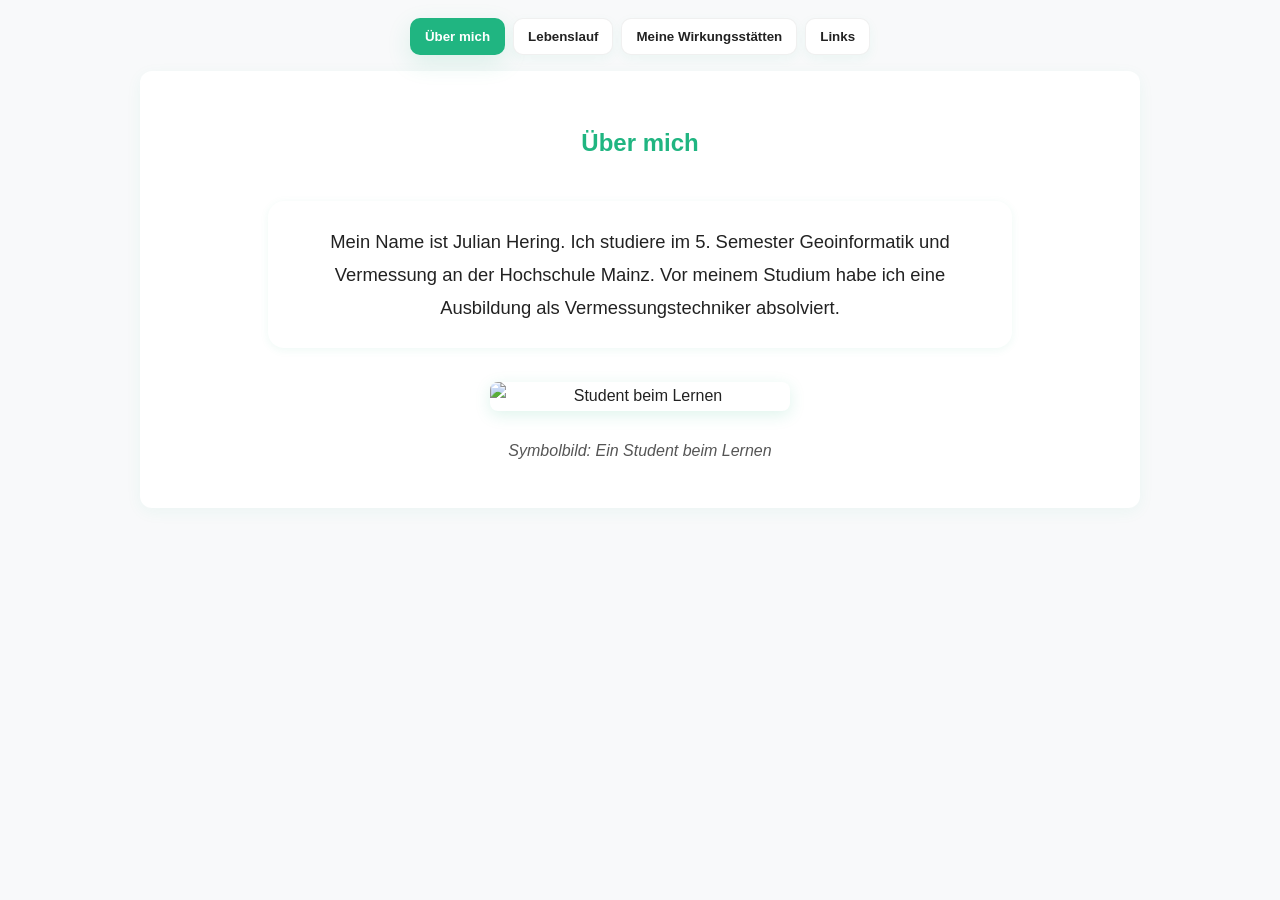
==== index.html @ b3e1459e "4th" ====
<!DOCTYPE html>
<html lang="de">
<head>
    <meta charset="UTF-8">
    <meta name="viewport" content="width=device-width, initial-scale=1.0">
    <title>Intro über Julian Hering</title>
    <style>
        body {
            font-family: 'Segoe UI', Arial, sans-serif;
            background: #f8f9fa;
            color: #222;
            margin: 0;
            padding: 0 10px;
            line-height: 1.8;
        }
        h1, h2 {
            color: #20b581;
            text-align: center;
            margin-top: 32px;
            margin-bottom: 18px;
        }
        table {
            background: #fff;
            margin: 28px auto;
            width: 100%;
            max-width: 700px;
            box-shadow: 0 4px 16px rgba(32,181,129,0.10);
            border-radius: 12px;
            overflow: hidden;
        }
        th, td {
            padding: 16px 12px;
            text-align: left;
            border-bottom: 1px solid #e9ecef;
        }
        th {
            background: #e9f7f2;
            color: #20b581;
        }
        tr:hover td {
            background: #f0faf7;
        }
        img {
            box-shadow: 0 4px 16px rgba(32,181,129,0.15);
            border-radius: 12px;
        }
        figcaption {
            margin-top: 10px;
            font-size: 1em;
        }
        .gallery {
            display: flex;
            justify-content: space-around;
            flex-wrap: wrap;
            gap: 32px;
            margin-top: 32px;
        }
        .gallery figure {
            text-align: center;
            width: 30%;
            min-width: 220px;
            margin: 0;
        }
        .gallery img {
            box-shadow: 0 4px 16px rgba(32,181,129,0.18);
            border-radius: 16px;
        }

        /* TABBED LAYOUT */
        .tabs { max-width: 1000px; margin: 18px auto 36px auto; }
        .tab-buttons { display:flex; gap:8px; justify-content:center; margin-bottom:16px; flex-wrap:wrap; }
        .tab-buttons button {
            background: #fff; color: #222; border: 1px solid rgba(0,0,0,0.06); padding:10px 14px; border-radius:10px; cursor:pointer; font-weight:600;
            box-shadow: 0 4px 12px rgba(32,181,129,0.06);
        }
        .tab-buttons button.active {
            background: var(--accent, #20b581); color:#fff; border-color: transparent; box-shadow: 0 8px 24px rgba(32,181,129,0.14);
        }
        .tab-panel { display:none; background: #fff; padding:18px; border-radius:12px; box-shadow: 0 4px 16px rgba(32,181,129,0.06); }
        .tab-panel.active { display:block; }

        /* small adjustments for panels to match existing layout */
        .panel-intro { text-align:center; }
        .panel-intro p { display:inline-block; max-width:680px; }

        @media (max-width:720px) {
            .tabs { margin:10px; }
            .tab-buttons { gap:6px; }
            .gallery {
                flex-direction: column;
                align-items: center;
            }
            .gallery figure {
                width: 95%;
                margin-bottom: 28px;
            }
            table {
                font-size: 1em;
            }
        }
    </style>
    <!-- Leaflet CSS & JS -->
    <link rel="stylesheet" href="https://unpkg.com/leaflet@1.9.4/dist/leaflet.css" />
    <script src="https://unpkg.com/leaflet@1.9.4/dist/leaflet.js"></script>
</head>
<body>
    <!-- Tab navigation -->
    <div class="tabs" id="site-tabs">
        <div class="tab-buttons" role="tablist" aria-label="Seitenbereiche">
            <button role="tab" data-tab="about" class="active" aria-selected="true">Über mich</button>
            <button role="tab" data-tab="cv" aria-selected="false">Lebenslauf</button>
            <button role="tab" data-tab="works" aria-selected="false">Meine Wirkungsstätten</button>
            <button role="tab" data-tab="links" aria-selected="false">Links</button>
        </div>

        <section id="about" class="tab-panel active" role="tabpanel" aria-hidden="false">
            <h1>Über mich</h1>
            <div class="panel-intro" style="display:flex; justify-content:center; align-items:center; margin-bottom:24px; flex-direction:column; gap:16px;">
                <p style="max-width:680px; text-align:center; font-size:1.15em; background:#fff; padding:24px 32px; border-radius:16px; box-shadow:0 2px 8px rgba(32,181,129,0.08); color:#222;">Mein Name ist Julian Hering. Ich studiere im 5. Semester Geoinformatik und Vermessung an der Hochschule Mainz. Vor meinem Studium habe ich eine Ausbildung als Vermessungstechniker absolviert.</p>
                <img src="https://images.unsplash.com/photo-1513258496099-48168024aec0?auto=format&fit=crop&w=600&q=80" alt="Student beim Lernen" style="max-width:300px; width:100%; border-radius:8px;">
                <figcaption style="text-align:center; font-style:italic; color:#555;">Symbolbild: Ein Student beim Lernen</figcaption>
            </div>
        </section>

        <section id="cv" class="tab-panel" role="tabpanel" aria-hidden="true">
            <h2>Lebenslauf</h2>
            <table border="1" style="border-collapse: collapse; width: 100%;">
                <tr>
                    <th>Jahr</th>
                    <th>Station</th>
                    <th>Beschreibung</th>
                </tr>
                <tr>
                    <td>2018–2021</td>
                    <td>Ausbildung</td>
                    <td>Vermessungstechniker</td>
                </tr>
                <tr>
                    <td>2021–2023</td>
                    <td>Berufserfahrung</td>
                    <td>Vermessungstechniker</td>
                </tr>
                <tr>
                    <td>2023–heute</td>
                    <td>Studium</td>
                    <td>Geoinformatik und Vermessung, HS Mainz</td>
                </tr>
            </table>
        </section>

        <section id="works" class="tab-panel" role="tabpanel" aria-hidden="true">
            <h2>Meine Wirkungsstätten</h2>
            <div class="gallery" style="margin-top:12px;">
                <figure>
                    <div id="map-trier" style="height:180px; width:100%; border-radius:16px;"></div>
                    <figcaption style="font-style:italic; color:#555;">BBS GuT Trier</figcaption>
                </figure>
                <figure>
                    <div id="map-ak" style="height:180px; width:100%; border-radius:16px;"></div>
                    <figcaption style="font-style:italic; color:#555;">Vermessungsbüro Wassermann</figcaption>
                </figure>
                <figure>
                    <div id="map-mainz" style="height:180px; width:100%; border-radius:16px;"></div>
                    <figcaption style="font-style:italic; color:#555;">HS Mainz Standort Campus</figcaption>
                </figure>
            </div>
        </section>

        <section id="links" class="tab-panel" role="tabpanel" aria-hidden="true">
            <h2>Links</h2>
            <ul style="max-width:700px; margin:0 auto 0 auto; background:#fff; padding:20px 28px; border-radius:12px; box-shadow:0 2px 8px rgba(32,181,129,0.08);">
                <li><a href="https://unsplash.com/photos/1513258496099-48168024aec0" target="_blank" style="color:#20b581;">Symbolbild Student (Unsplash)</a></li>
                <li><a href="https://www.openstreetmap.org/" target="_blank" style="color:#20b581;">Kartenausschnitte: OpenStreetMap</a></li>
                <li><a href="https://staticmap.openstreetmap.de/" target="_blank" style="color:#20b581;">OpenStreetMap Static Maps</a></li>
            </ul>
        </section>
    </div>

    <!-- Leaflet maps will be initialized lazily when the 'works' tab is shown -->
    <script>
        (function(){
            const tabs = document.querySelectorAll('.tab-buttons [role="tab"]');
            const panels = document.querySelectorAll('.tab-panel');
            let mapsInited = false;

            function activateTab(name){
                tabs.forEach(btn => {
                    const isActive = btn.dataset.tab === name;
                    btn.classList.toggle('active', isActive);
                    btn.setAttribute('aria-selected', isActive ? 'true' : 'false');
                });
                panels.forEach(p => {
                    const isActive = p.id === name;
                    p.classList.toggle('active', isActive);
                    p.setAttribute('aria-hidden', isActive ? 'false' : 'true');
                });

                // lazy init maps when works tab activated
                if (name === 'works' && !mapsInited) {
                    mapsInited = true;
                    initMaps();
                }
            }

            tabs.forEach(btn => {
                btn.addEventListener('click', () => {
                    activateTab(btn.dataset.tab);
                    try { localStorage.setItem('active-tab', btn.dataset.tab); } catch(e){}
                });
            });

            // restore last tab
            const last = localStorage.getItem('active-tab');
            if (last) activateTab(last);

            // Map initialization moved here so Leaflet renders correctly when container visible
            function initMaps(){
                // Trier
                const mapTrier = L.map('map-trier').setView([49.749992, 6.637143], 13);
                L.tileLayer('https://{s}.tile.openstreetmap.org/{z}/{x}/{y}.png', {
                    maxZoom: 19,
                    attribution: '© OpenStreetMap'
                }).addTo(mapTrier);
                L.marker([49.749992, 6.637143]).addTo(mapTrier);

                // Altenkirchen
                const mapAK = L.map('map-ak').setView([50.688889, 7.648611], 13);
                L.tileLayer('https://{s}.tile.openstreetmap.org/{z}/{x}/{y}.png', {
                    maxZoom: 19,
                    attribution: '© OpenStreetMap'
                }).addTo(mapAK);
                L.marker([50.688889, 7.648611]).addTo(mapAK);

                // Mainz
                const mapMainz = L.map('map-mainz').setView([49.9935, 8.2478], 13);
                L.tileLayer('https://{s}.tile.openstreetmap.org/{z}/{x}/{y}.png', {
                    maxZoom: 19,
                    attribution: '© OpenStreetMap'
                }).addTo(mapMainz);
                L.marker([49.9935, 8.2478]).addTo(mapMainz);

                // ensure proper sizing after slight delay
                setTimeout(() => {
                    try { mapTrier.invalidateSize(); mapAK.invalidateSize(); mapMainz.invalidateSize(); } catch(e){}
                }, 300);
            }
        })();
    </script>
</body>
</html>
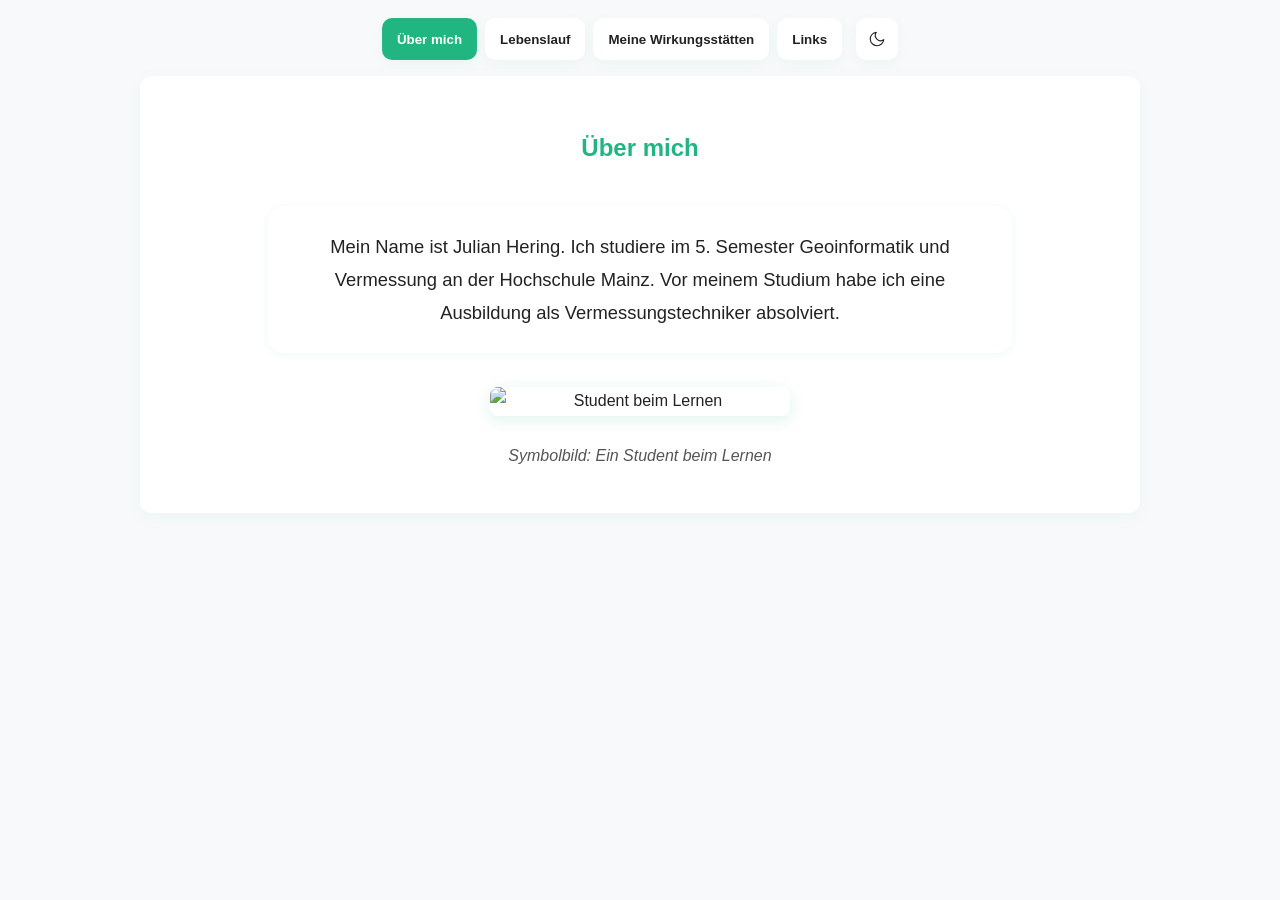
==== commit 0e885088: "5th" ====
--- a/index.html
+++ b/index.html
@@ -73,9 +73,12 @@
             background: #fff; color: #222; border: 1px solid rgba(0,0,0,0.06); padding:10px 14px; border-radius:10px; cursor:pointer; font-weight:600;
             box-shadow: 0 4px 12px rgba(32,181,129,0.06);
         }
-        .tab-buttons button.active {
-            background: var(--accent, #20b581); color:#fff; border-color: transparent; box-shadow: 0 8px 24px rgba(32,181,129,0.14);
-        }
+        /* small theme-toggle inside the tab bar */
+        .tab-buttons #theme-toggle {
+            width:42px; height:42px; display:inline-flex; align-items:center; justify-content:center; padding:6px; border-radius:10px;
+            background:#fff; border:1px solid rgba(0,0,0,0.06); cursor:pointer; margin-left:6px;
+        }
+        .tab-buttons #theme-toggle svg { width:18px; height:18px; display:block; }
         .tab-panel { display:none; background: #fff; padding:18px; border-radius:12px; box-shadow: 0 4px 16px rgba(32,181,129,0.06); }
         .tab-panel.active { display:block; }
 
@@ -111,6 +114,10 @@
             <button role="tab" data-tab="cv" aria-selected="false">Lebenslauf</button>
             <button role="tab" data-tab="works" aria-selected="false">Meine Wirkungsstätten</button>
             <button role="tab" data-tab="links" aria-selected="false">Links</button>
+            <!-- Theme toggle in the tab bar -->
+            <button id="theme-toggle" title="Dark/Light Mode" aria-pressed="false" aria-label="Design wechseln">
+                <!-- icon set by JS -->
+            </button>
         </div>
 
         <section id="about" class="tab-panel active" role="tabpanel" aria-hidden="false">
@@ -246,5 +253,59 @@
             }
         })();
     </script>
+
+    <!-- Theme toggle script -->
+    <script>
+        (function(){
+            const toggle = document.getElementById('theme-toggle');
+            if (!toggle) return;
+
+            const sunSVG = '<svg viewBox="0 0 24 24" fill="none" stroke="currentColor" xmlns="http://www.w3.org/2000/svg" aria-hidden="true"><circle cx="12" cy="12" r="3" stroke-width="1.5" stroke-linecap="round" stroke-linejoin="round"></circle><path d="M12 2v2M12 20v2M4.93 4.93l1.41 1.41M17.66 17.66l1.41 1.41M2 12h2M20 12h2M4.93 19.07l1.41-1.41M17.66 6.34l1.41-1.41" stroke-width="1.4" stroke-linecap="round" stroke-linejoin="round"></path></svg>';
+            const moonSVG = '<svg viewBox="0 0 24 24" fill="none" stroke="currentColor" xmlns="http://www.w3.org/2000/svg" aria-hidden="true"><path d="M21 12.79A9 9 0 1111.21 3 7 7 0 0021 12.79z" stroke-width="1.5" stroke-linecap="round" stroke-linejoin="round"></path></svg>';
+
+            function applyTheme(theme){
+                if (theme === 'dark'){
+                    document.documentElement.classList.add('dark-theme');
+                    toggle.innerHTML = sunSVG; // show sun to switch to light
+                    toggle.setAttribute('aria-pressed','true');
+                } else {
+                    document.documentElement.classList.remove('dark-theme');
+                    toggle.innerHTML = moonSVG; // show moon to switch to dark
+                    toggle.setAttribute('aria-pressed','false');
+                }
+            }
+
+            // initialize
+            const stored = localStorage.getItem('site-theme');
+            if (stored) applyTheme(stored);
+            else {
+                const prefersDark = window.matchMedia && window.matchMedia('(prefers-color-scheme: dark)').matches;
+                applyTheme(prefersDark ? 'dark' : 'light');
+            }
+
+            toggle.addEventListener('click', function(e){
+                e.stopPropagation();
+                const isDark = document.documentElement.classList.toggle('dark-theme');
+                localStorage.setItem('site-theme', isDark ? 'dark' : 'light');
+                applyTheme(isDark ? 'dark' : 'light');
+            });
+
+            // Add theme CSS overrides to ensure legibility in dark mode
+            const style = document.createElement('style');
+            style.innerHTML = `
+                :root { --bg: #f8f9fa; --text: #222; --accent: #20b581; --card:#ffffff; --muted:#555; --panel-shadow: rgba(32,181,129,0.06); }
+                .dark-theme { --bg: #0f1720; --text: #e6eef0; --accent: #34d399; --card: #071021; --muted: #9aa6ad; --panel-shadow: rgba(0,0,0,0.6); }
+                body { background: var(--bg) !important; color: var(--text) !important; }
+                h1, h2 { color: var(--accent) !important; }
+                .tab-panel, table, .tabs > .tab-panel, ul { background: var(--card) !important; color: var(--text) !important; }
+                th { background: rgba(52,211,153,0.08) !important; color: var(--accent) !important; }
+                tr:hover td { background: rgba(255,255,255,0.02) !important; }
+                a { color: var(--accent) !important; }
+                .tab-buttons button { background: var(--card) !important; color: var(--text) !important; border-color: rgba(255,255,255,0.03) !important; }
+                .tab-buttons button.active { background: var(--accent) !important; color: #fff !important; }
+            `;
+            document.head.appendChild(style);
+        })();
+    </script>
 </body>
 </html>
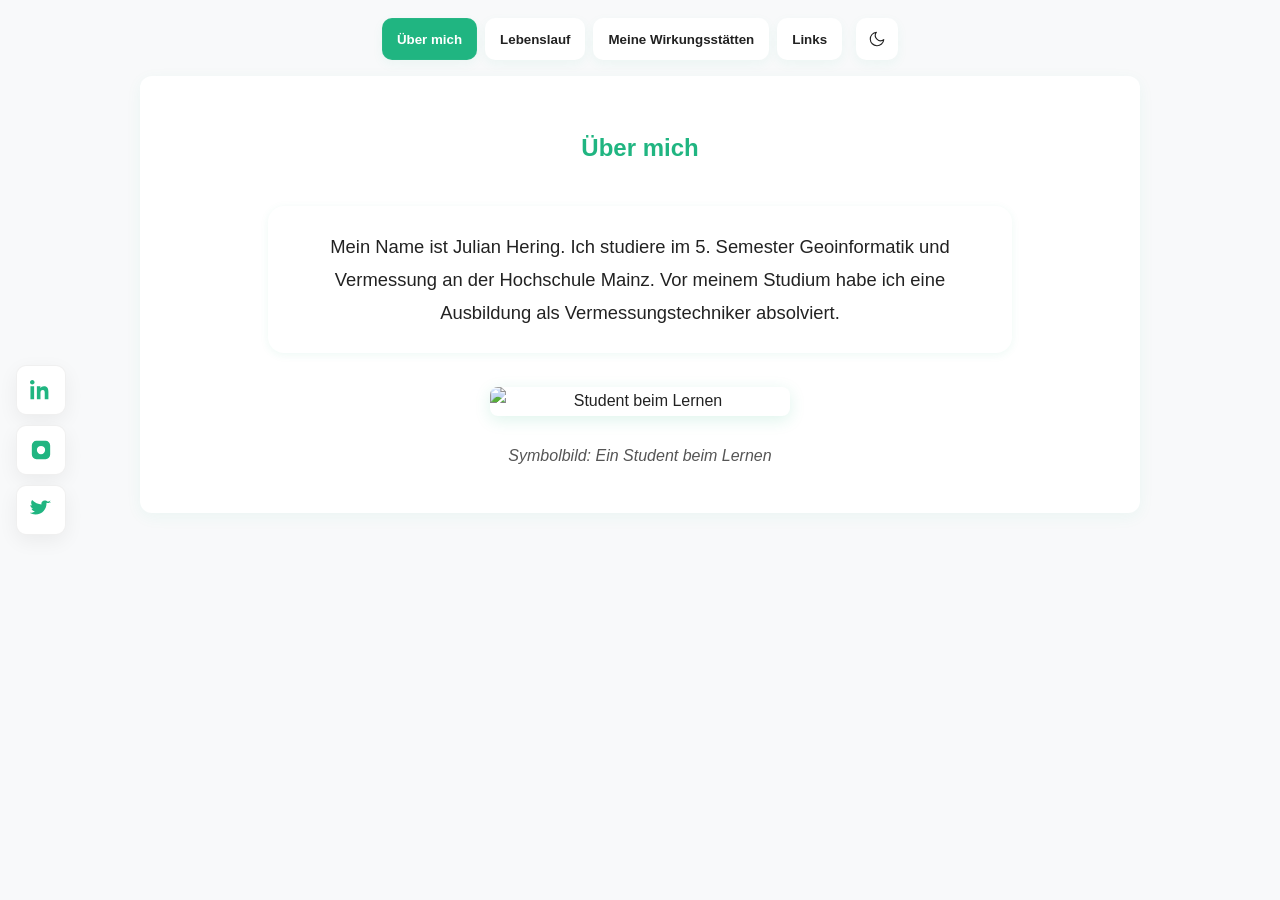
==== commit aea24ef8: "6th" ====
--- a/index.html
+++ b/index.html
@@ -86,6 +86,36 @@
         .panel-intro { text-align:center; }
         .panel-intro p { display:inline-block; max-width:680px; }
 
+        /* SIDE PANEL (Randpanel) */
+        #side-panel {
+            position: fixed;
+            left: 16px;
+            top: 50%;
+            transform: translateY(-50%);
+            display: flex;
+            flex-direction: column;
+            gap: 10px;
+            z-index: 9999;
+            pointer-events: auto;
+        }
+        .side-btn {
+            width: 48px;
+            height: 48px;
+            display: inline-flex;
+            align-items: center;
+            justify-content: center;
+            border-radius: 10px;
+            background: var(--card, #fff);
+            color: var(--text, #222);
+            border: 1px solid rgba(0,0,0,0.06);
+            box-shadow: 0 6px 20px rgba(0,0,0,0.06);
+            text-decoration: none;
+            transition: transform .12s ease, background .12s ease, color .12s ease;
+        }
+        .side-btn:hover { transform: translateX(6px); }
+        .side-btn svg { width:22px; height:22px; display:block; fill:currentColor; }
+        .side-label { font-size:12px; color:var(--muted,#555); text-align:center; margin-top:6px; }
+
         @media (max-width:720px) {
             .tabs { margin:10px; }
             .tab-buttons { gap:6px; }
@@ -100,6 +130,9 @@
             table {
                 font-size: 1em;
             }
+            /* small screens: bottom bar */
+            #side-panel { left: 50%; transform: translateX(-50%); bottom: 12px; top: auto; flex-direction: row; background: transparent; gap:12px; }
+            .side-btn { width:44px; height:44px; }
         }
     </style>
     <!-- Leaflet CSS & JS -->
@@ -183,6 +216,24 @@
         </section>
     </div>
 
+    <!-- Randpanel: Social links -->
+    <aside id="side-panel" aria-label="Soziale Medien">
+        <a class="side-btn" href="https://www.linkedin.com/" target="_blank" rel="noopener noreferrer" title="LinkedIn" aria-label="LinkedIn">
+            <!-- LinkedIn SVG -->
+            <svg viewBox="0 0 24 24" aria-hidden="true"><path d="M4.98 3.5C4.98 4.88 3.86 6 2.5 6S0 4.88 0 3.5 1.12 1 2.5 1 4.98 2.12 4.98 3.5zM.5 8h4v14h-4V8zm7 0h3.84v1.93h.05c.54-1.02 1.86-2.09 3.83-2.09 4.1 0 4.85 2.7 4.85 6.21V22h-4V15.6c0-1.54-.03-3.52-2.15-3.52-2.16 0-2.49 1.68-2.49 3.4V22H7.5V8z"/></svg>
+        </a>
+
+        <a class="side-btn" href="https://www.instagram.com/" target="_blank" rel="noopener noreferrer" title="Instagram" aria-label="Instagram">
+            <!-- Instagram SVG -->
+            <svg viewBox="0 0 24 24" aria-hidden="true"><path d="M7 2h10a5 5 0 015 5v10a5 5 0 01-5 5H7a5 5 0 01-5-5V7a5 5 0 015-5zm8 4.5a1.5 1.5 0 11-3 0 1.5 1.5 0 013 0zM12 7.5A4.5 4.5 0 1012 16.5 4.5 4.5 0 0012 7.5z"/></svg>
+        </a>
+
+        <a class="side-btn" href="https://x.com/" target="_blank" rel="noopener noreferrer" title="X" aria-label="X (Twitter)">
+            <!-- X (Twitter) SVG -->
+            <svg viewBox="0 0 24 24" aria-hidden="true"><path d="M23 3.2c-.8.4-1.6.6-2.5.8.9-.6 1.6-1.4 1.9-2.4-.9.6-1.9 1-2.9 1.3C18.6 2 17.3 1.5 16 1.5c-2 0-3.6 1.6-3.6 3.6 0 .3 0 .6.1.9C9.1 6 5.1 4.1 2.3 1.2.9 3 .9 5.6 2.4 7.1c-.7 0-1.4-.2-2-.5 0 1.8 1.3 3.4 3 3.8-.6.2-1.2.2-1.8.1.5 1.6 2 2.8 3.7 2.8-1.4 1.1-3.1 1.8-5 1.8-.3 0-.6 0-.9-.1 1.9 1.2 4.1 1.9 6.5 1.9 7.8 0 12.1-6.5 12.1-12.1v-.6C21.5 4.8 22.3 4 23 3.2z"/></svg>
+        </a>
+    </aside>
+
     <!-- Leaflet maps will be initialized lazily when the 'works' tab is shown -->
     <script>
         (function(){
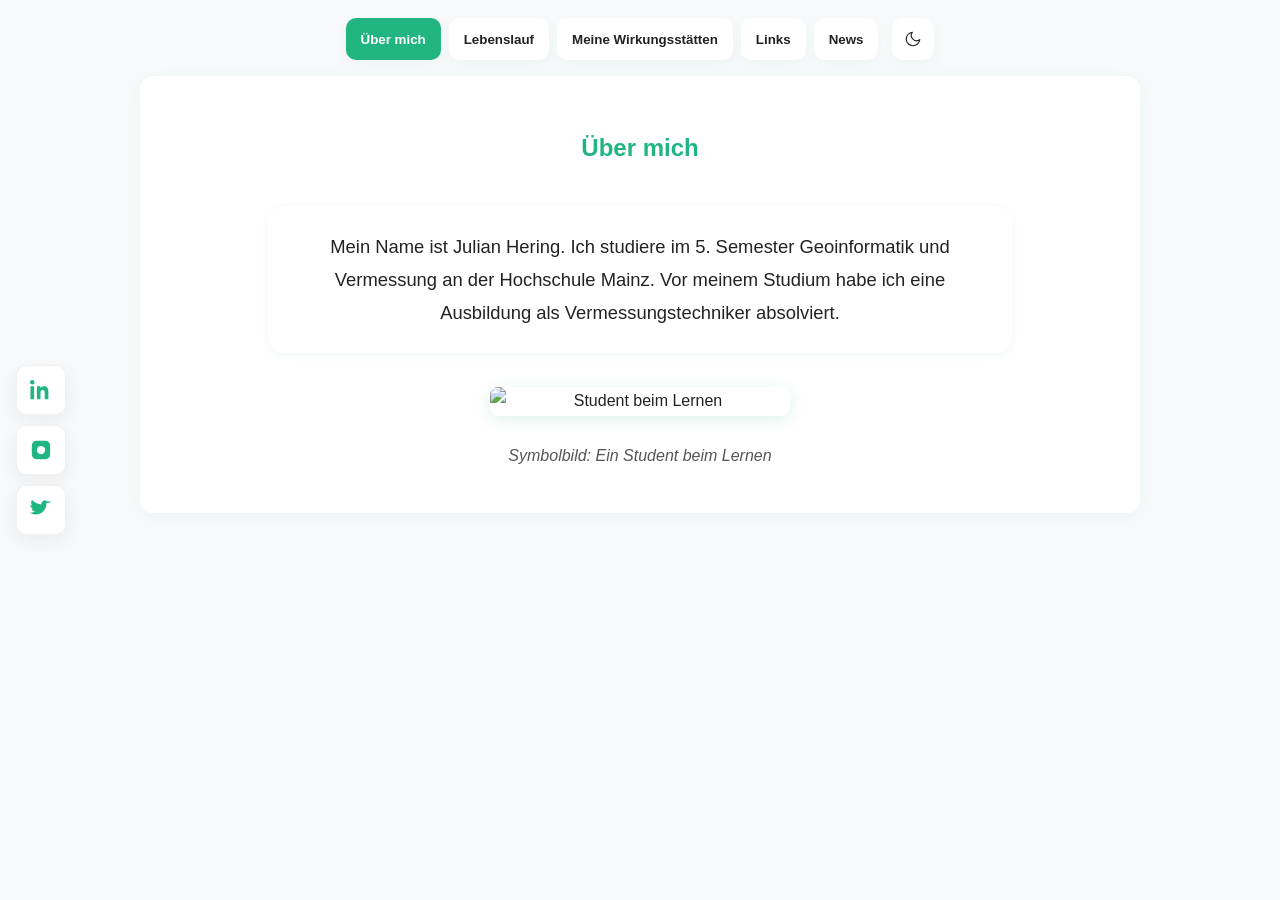
==== commit 46d89503: "7th" ====
--- a/index.html
+++ b/index.html
@@ -147,6 +147,7 @@
             <button role="tab" data-tab="cv" aria-selected="false">Lebenslauf</button>
             <button role="tab" data-tab="works" aria-selected="false">Meine Wirkungsstätten</button>
             <button role="tab" data-tab="links" aria-selected="false">Links</button>
+            <button role="tab" data-tab="news" aria-selected="false">News</button>
             <!-- Theme toggle in the tab bar -->
             <button id="theme-toggle" title="Dark/Light Mode" aria-pressed="false" aria-label="Design wechseln">
                 <!-- icon set by JS -->
@@ -214,6 +215,13 @@
                 <li><a href="https://staticmap.openstreetmap.de/" target="_blank" style="color:#20b581;">OpenStreetMap Static Maps</a></li>
             </ul>
         </section>
+
+        <section id="news" class="tab-panel" role="tabpanel" aria-hidden="true">
+            <h2>Neuigkeiten</h2>
+            <div id="news-container" style="max-width:700px; margin:0 auto; background:#fff; padding:18px; border-radius:12px; box-shadow:0 2px 8px rgba(32,181,129,0.08);">
+                <div id="news-list" aria-live="polite">Lade Neuigkeiten…</div>
+            </div>
+        </section>
     </div>
 
     <!-- Randpanel: Social links -->
@@ -240,6 +248,7 @@
             const tabs = document.querySelectorAll('.tab-buttons [role="tab"]');
             const panels = document.querySelectorAll('.tab-panel');
             let mapsInited = false;
+            let newsInited = false;
 
             function activateTab(name){
                 tabs.forEach(btn => {
@@ -258,6 +267,12 @@
                     mapsInited = true;
                     initMaps();
                 }
+
+                // lazy load news when news tab activated
+                if (name === 'news' && !newsInited) {
+                    newsInited = true;
+                    initNews();
+                }
             }
 
             tabs.forEach(btn => {
@@ -301,6 +316,80 @@
                 setTimeout(() => {
                     try { mapTrier.invalidateSize(); mapAK.invalidateSize(); mapMainz.invalidateSize(); } catch(e){}
                 }, 300);
+            }
+
+            // Initialize and render news from news.json
+            function initNews(){
+                const container = document.getElementById('news-list');
+                if (!container) return;
+
+                fetch('news.json', {cache: 'no-store'})
+                    .then(resp => {
+                        if (!resp.ok) throw new Error('Fehler beim Laden der Nachrichten');
+                        return resp.json();
+                    })
+                    .then(data => renderNews(data, container))
+                    .catch(err => {
+                        console.error(err);
+                        container.innerHTML = '<p style="color:#b33;">Die Neuigkeiten konnten nicht geladen werden.</p>';
+                    });
+            }
+
+            function renderNews(items, container){
+                if (!Array.isArray(items) || items.length === 0){
+                    container.innerHTML = '<p>Keine Neuigkeiten vorhanden.</p>';
+                    return;
+                }
+
+                const list = document.createElement('div');
+                list.style.display = 'flex';
+                list.style.flexDirection = 'column';
+                list.style.gap = '12px';
+
+                items.forEach(it => {
+                    const card = document.createElement('article');
+                    card.style.padding = '12px 14px';
+                    card.style.borderRadius = '10px';
+                    card.style.background = 'linear-gradient(180deg, rgba(32,181,129,0.02), rgba(32,181,129,0.01))';
+                    card.style.boxShadow = '0 2px 8px rgba(32,181,129,0.04)';
+
+                    const title = document.createElement('h3');
+                    title.textContent = it.title || 'Ohne Titel';
+                    title.style.margin = '0 0 6px 0';
+                    title.style.color = 'var(--text, #222)';
+                    title.style.fontSize = '1.05em';
+
+                    const meta = document.createElement('div');
+                    meta.textContent = it.date || '';
+                    meta.style.fontSize = '0.85em';
+                    meta.style.color = 'var(--muted, #555)';
+                    meta.style.marginBottom = '8px';
+
+                    const summary = document.createElement('p');
+                    summary.textContent = it.summary || '';
+                    summary.style.margin = '0 0 8px 0';
+
+                    card.appendChild(title);
+                    if (meta.textContent) card.appendChild(meta);
+                    card.appendChild(summary);
+
+                    if (it.link){
+                        const a = document.createElement('a');
+                        a.href = it.link;
+                        a.textContent = 'Mehr lesen';
+                        a.target = '_blank';
+                        a.rel = 'noopener noreferrer';
+                        a.style.color = 'var(--accent, #20b581)';
+                        a.style.fontWeight = '600';
+                        card.appendChild(a);
+                    }
+
+                    list.appendChild(card);
+                });
+
+                // replace loading text
+                container.innerHTML = '';
+                container.appendChild(list);
             }
         })();
     </script>
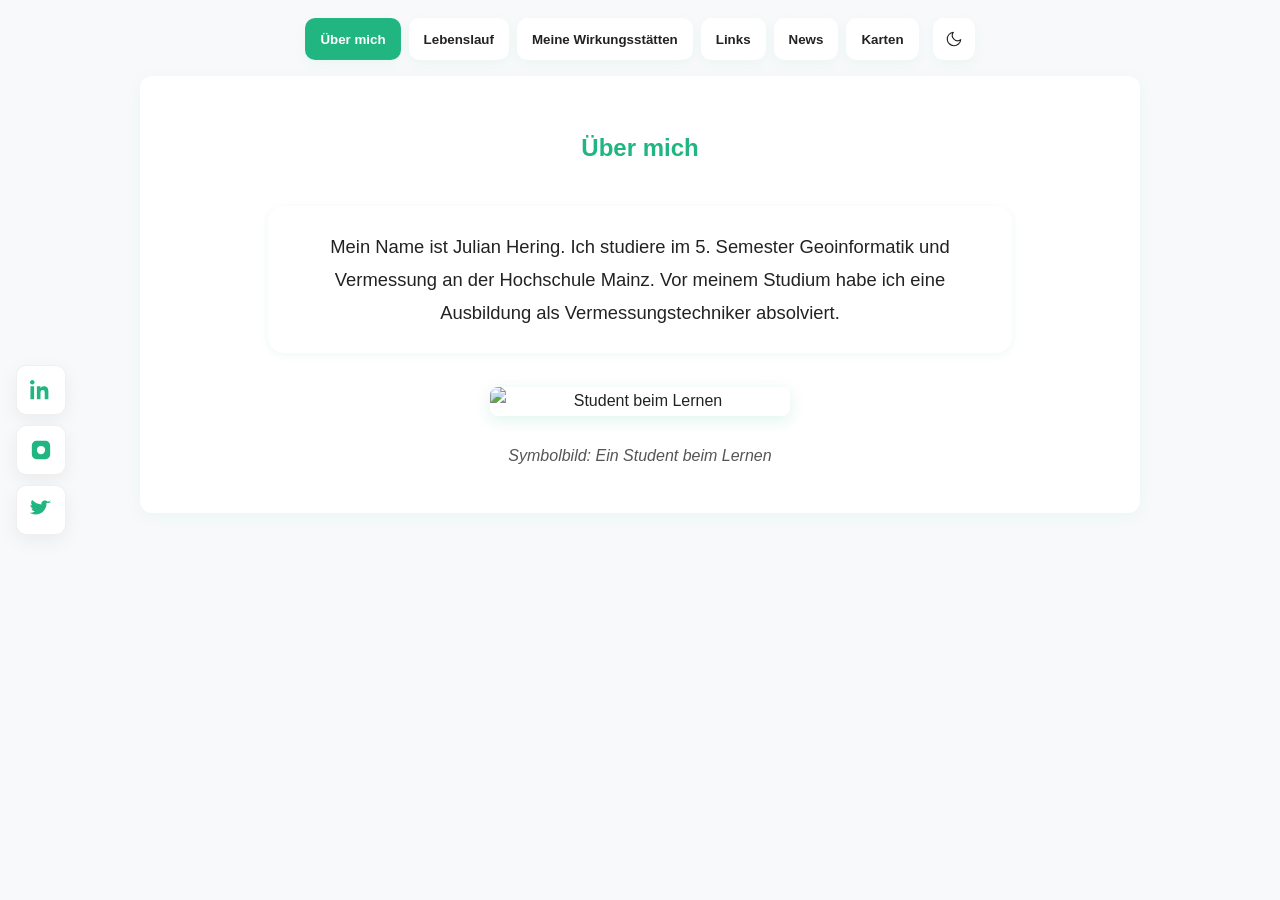
==== commit 52c71810: "Karten" ====
--- a/index.html
+++ b/index.html
@@ -4,137 +4,7 @@
     <meta charset="UTF-8">
     <meta name="viewport" content="width=device-width, initial-scale=1.0">
     <title>Intro über Julian Hering</title>
-    <style>
-        body {
-            font-family: 'Segoe UI', Arial, sans-serif;
-            background: #f8f9fa;
-            color: #222;
-            margin: 0;
-            padding: 0 10px;
-            line-height: 1.8;
-        }
-        h1, h2 {
-            color: #20b581;
-            text-align: center;
-            margin-top: 32px;
-            margin-bottom: 18px;
-        }
-        table {
-            background: #fff;
-            margin: 28px auto;
-            width: 100%;
-            max-width: 700px;
-            box-shadow: 0 4px 16px rgba(32,181,129,0.10);
-            border-radius: 12px;
-            overflow: hidden;
-        }
-        th, td {
-            padding: 16px 12px;
-            text-align: left;
-            border-bottom: 1px solid #e9ecef;
-        }
-        th {
-            background: #e9f7f2;
-            color: #20b581;
-        }
-        tr:hover td {
-            background: #f0faf7;
-        }
-        img {
-            box-shadow: 0 4px 16px rgba(32,181,129,0.15);
-            border-radius: 12px;
-        }
-        figcaption {
-            margin-top: 10px;
-            font-size: 1em;
-        }
-        .gallery {
-            display: flex;
-            justify-content: space-around;
-            flex-wrap: wrap;
-            gap: 32px;
-            margin-top: 32px;
-        }
-        .gallery figure {
-            text-align: center;
-            width: 30%;
-            min-width: 220px;
-            margin: 0;
-        }
-        .gallery img {
-            box-shadow: 0 4px 16px rgba(32,181,129,0.18);
-            border-radius: 16px;
-        }
-
-        /* TABBED LAYOUT */
-        .tabs { max-width: 1000px; margin: 18px auto 36px auto; }
-        .tab-buttons { display:flex; gap:8px; justify-content:center; margin-bottom:16px; flex-wrap:wrap; }
-        .tab-buttons button {
-            background: #fff; color: #222; border: 1px solid rgba(0,0,0,0.06); padding:10px 14px; border-radius:10px; cursor:pointer; font-weight:600;
-            box-shadow: 0 4px 12px rgba(32,181,129,0.06);
-        }
-        /* small theme-toggle inside the tab bar */
-        .tab-buttons #theme-toggle {
-            width:42px; height:42px; display:inline-flex; align-items:center; justify-content:center; padding:6px; border-radius:10px;
-            background:#fff; border:1px solid rgba(0,0,0,0.06); cursor:pointer; margin-left:6px;
-        }
-        .tab-buttons #theme-toggle svg { width:18px; height:18px; display:block; }
-        .tab-panel { display:none; background: #fff; padding:18px; border-radius:12px; box-shadow: 0 4px 16px rgba(32,181,129,0.06); }
-        .tab-panel.active { display:block; }
-
-        /* small adjustments for panels to match existing layout */
-        .panel-intro { text-align:center; }
-        .panel-intro p { display:inline-block; max-width:680px; }
-
-        /* SIDE PANEL (Randpanel) */
-        #side-panel {
-            position: fixed;
-            left: 16px;
-            top: 50%;
-            transform: translateY(-50%);
-            display: flex;
-            flex-direction: column;
-            gap: 10px;
-            z-index: 9999;
-            pointer-events: auto;
-        }
-        .side-btn {
-            width: 48px;
-            height: 48px;
-            display: inline-flex;
-            align-items: center;
-            justify-content: center;
-            border-radius: 10px;
-            background: var(--card, #fff);
-            color: var(--text, #222);
-            border: 1px solid rgba(0,0,0,0.06);
-            box-shadow: 0 6px 20px rgba(0,0,0,0.06);
-            text-decoration: none;
-            transition: transform .12s ease, background .12s ease, color .12s ease;
-        }
-        .side-btn:hover { transform: translateX(6px); }
-        .side-btn svg { width:22px; height:22px; display:block; fill:currentColor; }
-        .side-label { font-size:12px; color:var(--muted,#555); text-align:center; margin-top:6px; }
-
-        @media (max-width:720px) {
-            .tabs { margin:10px; }
-            .tab-buttons { gap:6px; }
-            .gallery {
-                flex-direction: column;
-                align-items: center;
-            }
-            .gallery figure {
-                width: 95%;
-                margin-bottom: 28px;
-            }
-            table {
-                font-size: 1em;
-            }
-            /* small screens: bottom bar */
-            #side-panel { left: 50%; transform: translateX(-50%); bottom: 12px; top: auto; flex-direction: row; background: transparent; gap:12px; }
-            .side-btn { width:44px; height:44px; }
-        }
-    </style>
+    <link rel="stylesheet" href="styles.css">
     <!-- Leaflet CSS & JS -->
     <link rel="stylesheet" href="https://unpkg.com/leaflet@1.9.4/dist/leaflet.css" />
     <script src="https://unpkg.com/leaflet@1.9.4/dist/leaflet.js"></script>
@@ -148,6 +18,7 @@
             <button role="tab" data-tab="works" aria-selected="false">Meine Wirkungsstätten</button>
             <button role="tab" data-tab="links" aria-selected="false">Links</button>
             <button role="tab" data-tab="news" aria-selected="false">News</button>
+            <button role="tab" data-tab="karten" aria-selected="false">Karten</button>
             <!-- Theme toggle in the tab bar -->
             <button id="theme-toggle" title="Dark/Light Mode" aria-pressed="false" aria-label="Design wechseln">
                 <!-- icon set by JS -->
@@ -207,6 +78,35 @@
             </div>
         </section>
 
+        <section id="karten" class="tab-panel" role="tabpanel" aria-hidden="true">
+            <h2>Karten</h2>
+            <div style="max-width:1100px; margin:0 auto 12px;">
+                <p style="text-align:center; color:var(--muted, #555);">Vier eingebettete Karten aus dem Repository. Die Karten werden beim ersten Öffnen geladen.</p>
+
+                <div class="karte-grid" style="display:grid; grid-template-columns:repeat(2,1fr); gap:12px; margin-top:12px;">
+                    <div style="background:var(--card,#fff); padding:6px; border-radius:10px; box-shadow:0 2px 6px rgba(0,0,0,0.04);">
+                        <div style="font-weight:600; margin-bottom:6px; color:var(--accent,#20b581);">Basiskarte</div>
+                        <iframe class="karte-embed" data-src="https://hiering98.github.io/map_1_basiskarte.html" loading="lazy" title="Basiskarte" style="width:100%; height:320px; border:0; border-radius:8px; background:#f6f6f6"></iframe>
+                    </div>
+
+                    <div style="background:var(--card,#fff); padding:6px; border-radius:10px; box-shadow:0 2px 6px rgba(0,0,0,0.04);">
+                        <div style="font-weight:600; margin-bottom:6px; color:var(--accent,#20b581);">Punkte</div>
+                        <iframe class="karte-embed" data-src="https://hiering98.github.io/map_2_punkte.html" loading="lazy" title="Punkte" style="width:100%; height:320px; border:0; border-radius:8px; background:#f6f6f6"></iframe>
+                    </div>
+
+                    <div style="background:var(--card,#fff); padding:6px; border-radius:10px; box-shadow:0 2px 6px rgba(0,0,0,0.04);">
+                        <div style="font-weight:600; margin-bottom:6px; color:var(--accent,#20b581);">Reiseroute</div>
+                        <iframe class="karte-embed" data-src="https://hiering98.github.io/map_3_reiseroute.html" loading="lazy" title="Reiseroute" style="width:100%; height:320px; border:0; border-radius:8px; background:#f6f6f6"></iframe>
+                    </div>
+
+                    <div style="background:var(--card,#fff); padding:6px; border-radius:10px; box-shadow:0 2px 6px rgba(0,0,0,0.04);">
+                        <div style="font-weight:600; margin-bottom:6px; color:var(--accent,#20b581);">Flächen (online)</div>
+                        <iframe class="karte-embed" data-src="https://hiering98.github.io/map_4_flaechen_online.html" loading="lazy" title="Flächen online" style="width:100%; height:320px; border:0; border-radius:8px; background:#f6f6f6"></iframe>
+                    </div>
+                </div>
+            </div>
+        </section>
+
         <section id="links" class="tab-panel" role="tabpanel" aria-hidden="true">
             <h2>Links</h2>
             <ul style="max-width:700px; margin:0 auto 0 auto; background:#fff; padding:20px 28px; border-radius:12px; box-shadow:0 2px 8px rgba(32,181,129,0.08);">
@@ -249,6 +149,7 @@
             const panels = document.querySelectorAll('.tab-panel');
             let mapsInited = false;
             let newsInited = false;
+            let kartenInited = false;
 
             function activateTab(name){
                 tabs.forEach(btn => {
@@ -266,6 +167,12 @@
                 if (name === 'works' && !mapsInited) {
                     mapsInited = true;
                     initMaps();
+                }
+
+                // lazy init Karten embeds (set iframe src on first open)
+                if (name === 'karten' && !kartenInited) {
+                    kartenInited = true;
+                    loadKartenEmbeds();
                 }
 
                 // lazy load news when news tab activated
@@ -316,6 +223,36 @@
                 setTimeout(() => {
                     try { mapTrier.invalidateSize(); mapAK.invalidateSize(); mapMainz.invalidateSize(); } catch(e){}
                 }, 300);
+            }
+
+            // Lazy-load iframe embeds inside the Karten tab
+            function loadKartenEmbeds(){
+                const iframes = document.querySelectorAll('.karte-embed');
+                if (!iframes || iframes.length === 0) return;
+
+                iframes.forEach(iframe => {
+                    const src = iframe.dataset.src;
+                    if (!src) return;
+
+                    // Set src to start loading; keep loading="lazy" for browser hints
+                    iframe.src = src;
+
+                    // Optional: show console info on load/error
+                    iframe.addEventListener('load', () => {
+                        console.log('Karten-iframe geladen:', src);
+                    });
+                    iframe.addEventListener('error', () => {
+                        console.error('Fehler beim Laden des iframes:', src);
+                        // show simple fallback message inside iframe container
+                        try {
+                            const p = document.createElement('div');
+                            p.textContent = 'Die Karte konnte nicht geladen werden.';
+                            p.style.color = 'var(--muted,#555)';
+                            iframe.parentElement.appendChild(p);
+                            iframe.style.display = 'none';
+                        } catch(e){}
+                    });
+                });
             }
 
             // Initialize and render news from news.json
--- a/styles.css
+++ b/styles.css
@@ -0,0 +1,88 @@
+:root { --bg: #f8f9fa; --text: #222; --accent: #20b581; --card:#ffffff; --muted:#555; --panel-shadow: rgba(32,181,129,0.06); }
+.dark-theme { --bg: #0f1720; --text: #e6eef0; --accent: #34d399; --card: #071021; --muted: #9aa6ad; --panel-shadow: rgba(0,0,0,0.6); }
+
+body {
+    font-family: 'Segoe UI', Arial, sans-serif;
+    background: var(--bg);
+    color: var(--text);
+    margin: 0;
+    padding: 0 10px;
+    line-height: 1.8;
+}
+
+h1, h2 {
+    color: var(--accent);
+    text-align: center;
+    margin-top: 32px;
+    margin-bottom: 18px;
+}
+
+table {
+    background: var(--card);
+    margin: 28px auto;
+    width: 100%;
+    max-width: 700px;
+    box-shadow: 0 4px 16px rgba(32,181,129,0.10);
+    border-radius: 12px;
+    overflow: hidden;
+}
+
+th, td {
+    padding: 16px 12px;
+    text-align: left;
+    border-bottom: 1px solid #e9ecef;
+}
+
+th {
+    background: #e9f7f2;
+    color: var(--accent);
+}
+
+tr:hover td { background: rgba(0,0,0,0.02); }
+
+img { box-shadow: 0 4px 16px rgba(32,181,129,0.15); border-radius: 12px; }
+
+figcaption { margin-top: 10px; font-size: 1em; }
+
+.gallery { display: flex; justify-content: space-around; flex-wrap: wrap; gap: 32px; margin-top: 32px; }
+.gallery figure { text-align: center; width: 30%; min-width: 220px; margin: 0; }
+.gallery img { box-shadow: 0 4px 16px rgba(32,181,129,0.18); border-radius: 16px; }
+
+/* TABBED LAYOUT */
+.tabs { max-width: 1000px; margin: 18px auto 36px auto; }
+.tab-buttons { display:flex; gap:8px; justify-content:center; margin-bottom:16px; flex-wrap:wrap; }
+.tab-buttons button { background: var(--card); color: var(--text); border: 1px solid rgba(0,0,0,0.06); padding:10px 14px; border-radius:10px; cursor:pointer; font-weight:600; box-shadow: 0 4px 12px rgba(32,181,129,0.06); }
+.tab-buttons #theme-toggle { width:42px; height:42px; display:inline-flex; align-items:center; justify-content:center; padding:6px; border-radius:10px; background:var(--card); border:1px solid rgba(0,0,0,0.06); cursor:pointer; margin-left:6px; }
+.tab-buttons #theme-toggle svg { width:18px; height:18px; display:block; }
+.tab-panel { display:none; background: var(--card); padding:18px; border-radius:12px; box-shadow: 0 4px 16px var(--panel-shadow); }
+.tab-panel.active { display:block; }
+
+.panel-intro { text-align:center; }
+.panel-intro p { display:inline-block; max-width:680px; }
+
+/* SIDE PANEL (Randpanel) */
+#side-panel { position: fixed; left: 16px; top: 50%; transform: translateY(-50%); display: flex; flex-direction: column; gap: 10px; z-index: 9999; pointer-events: auto; }
+.side-btn { width: 48px; height: 48px; display: inline-flex; align-items: center; justify-content: center; border-radius: 10px; background: var(--card); color: var(--text); border: 1px solid rgba(0,0,0,0.06); box-shadow: 0 6px 20px rgba(0,0,0,0.06); text-decoration: none; transition: transform .12s ease, background .12s ease, color .12s ease; }
+.side-btn:hover { transform: translateX(6px); }
+.side-btn svg { width:22px; height:22px; display:block; fill:currentColor; }
+.side-label { font-size:12px; color:var(--muted); text-align:center; margin-top:6px; }
+
+@media (max-width:720px) {
+    .tabs { margin:10px; }
+    .tab-buttons { gap:6px; }
+    .gallery { flex-direction: column; align-items: center; }
+    .gallery figure { width: 95%; margin-bottom: 28px; }
+    table { font-size: 1em; }
+    /* small screens: bottom bar */
+    #side-panel { left: 50%; transform: translateX(-50%); bottom: 12px; top: auto; flex-direction: row; background: transparent; gap:12px; }
+    .side-btn { width:44px; height:44px; }
+}
+
+/* Theme related overrides that previously were injected by JS */
+.tab-buttons button.active { background: var(--accent); color: #fff; }
+a { color: var(--accent); }
+th { background: rgba(52,211,153,0.08); color: var(--accent); }
+tr:hover td { background: rgba(255,255,255,0.02); }
+
+/* small utility */
+[aria-live] { min-height: 32px; }
